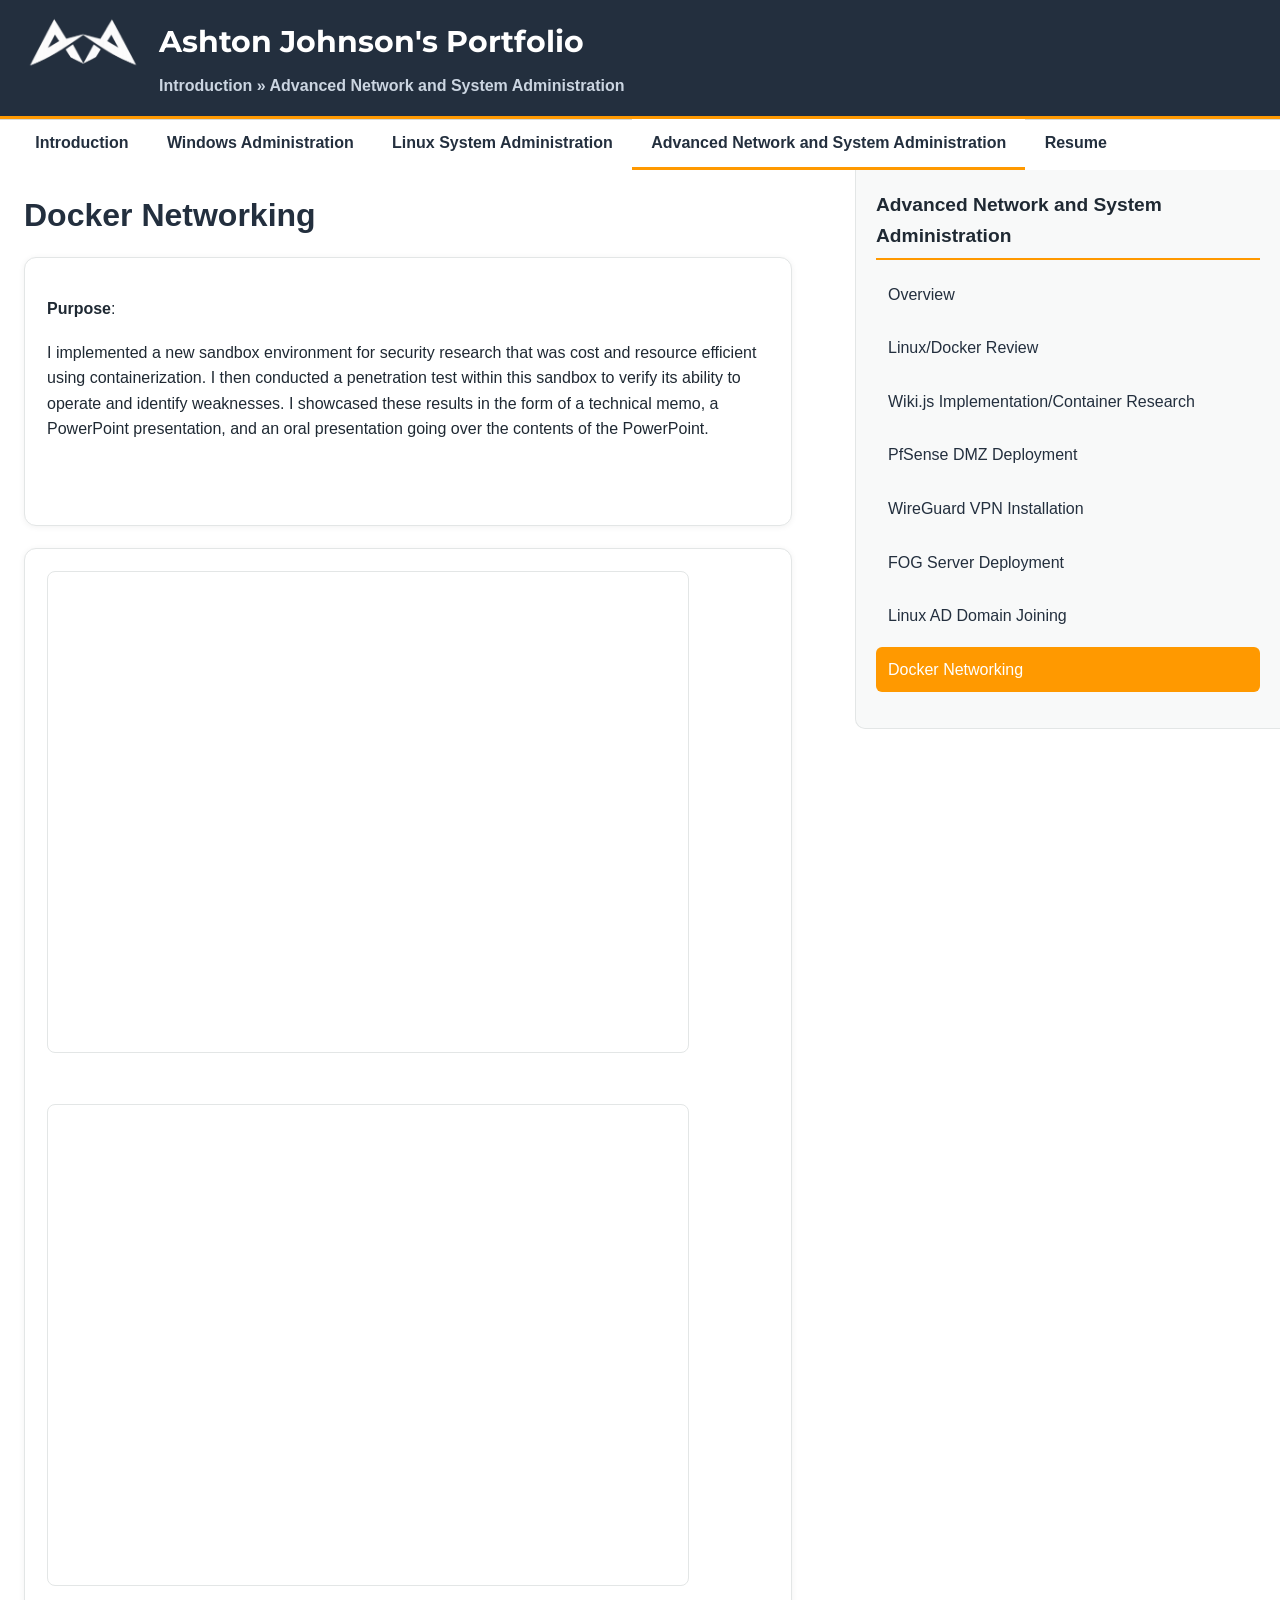
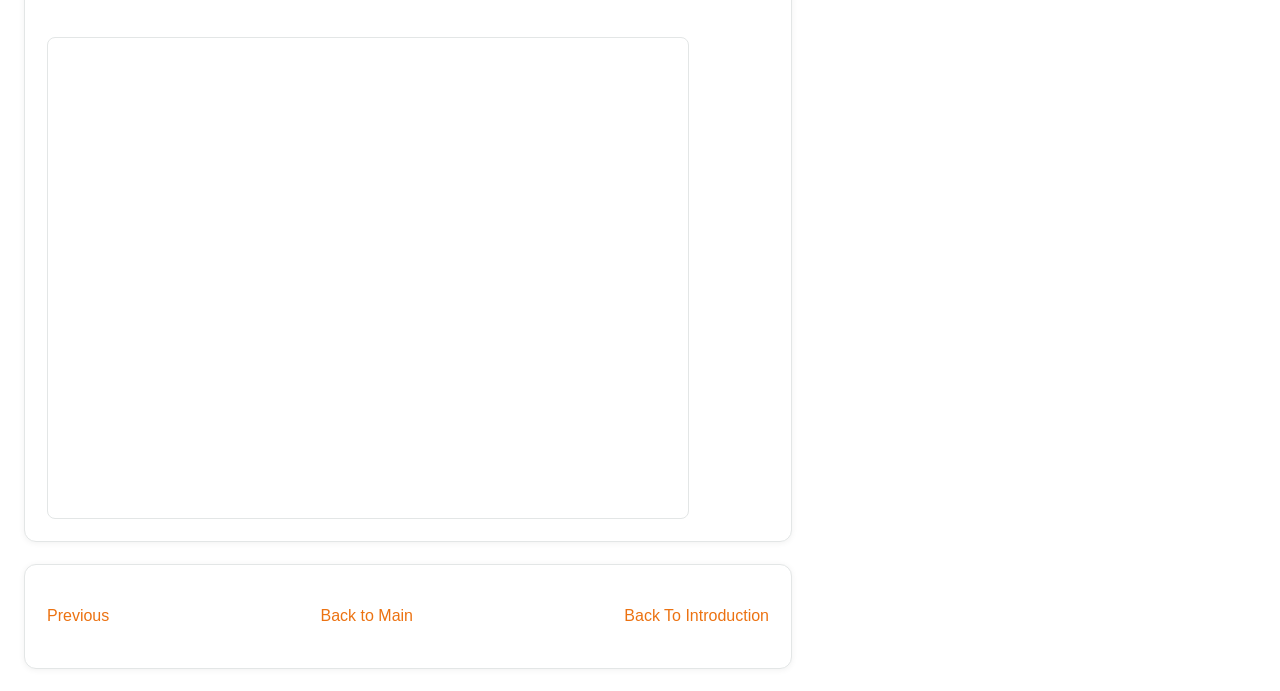
==== advanced-network-and-system-administration_docker-networking.html @ 6759fdbe "Add files via upload" ====
<!DOCTYPE html PUBLIC "-//W3C//DTD XHTML 1.0 Transitional//EN"
        "http://www.w3.org/TR/xhtml1/DTD/xhtml1-transitional.dtd">
<html xmlns="http://www.w3.org/1999/xhtml">
<head>
  <meta http-equiv="Content-Type" content="text/html;charset=utf-8" />
  <title>Introduction -- Ashton Johnson Portfolio</title>
  <link href="eportfolio.css" media="screen" rel="stylesheet" type="text/css" />
  <link href="https://fonts.googleapis.com/css2?family=Montserrat:wght@400;600;700&display=swap" rel="stylesheet">
</head>
<body>
<div id="container">
  <div id="header">
    <a href="index.html" title="Created by Ashton Johnson"><img class="logo" src="logo.PNG" alt="logo"/></a>
    <h1 style="font-family: 'Montserrat', sans-serif;">Ashton Johnson&#39;s Portfolio</h1>
    <h2><a href="index.html">Introduction</a> &#187; <a href="advanced-network-and-system-administration_introduction.html">Advanced Network and System Administration</a></h2>
    <div class="clear"></div>
  </div>
  <div class="clear"></div>
  <div id="nav-level2">
    <ul>
      <li class=""><a href="introduction_ashton-johnsons-portfolio.html">Introduction</a></li>
      <li class=""><a href="windows-administration_windows-administration-experience.html">Windows Administration</a></li>
      <li class=""><a href="linux-system-administration_linux-system-administration-experience.html">Linux System Administration</a></li>
      <li class="current"><a href="advanced-network-and-system-administration_introduction.html">Advanced Network and System Administration</a></li>
      <li class=""><a href="resume_ashton-johnsons-resume.html">Resume</a></li>
    </ul>
    <div class="clear"></div>
  </div>
  <div id="content">
    <a name="skip_navigation"></a>
    <h2>Docker Networking</h2>
    <div id="page_content">
        
<div class="section " id="page_section_0">
  <div class="section_content">
        <p><strong><span>Purpose</span></strong><span>:</span></p><p><span>I implemented a new sandbox environment for security research that was cost and resource efficient using containerization. I then conducted a penetration test within this sandbox to verify its ability to operate and identify weaknesses. I showcased these results in the form of a technical memo, a PowerPoint presentation, and an oral presentation going over the contents of the PowerPoint.</span></p><p>&nbsp;</p>
  </div>
</div>

        
<div class="section " id="page_section_1">
  <div class="section_content">
        <iframe src="https://drive.google.com/file/d/1D3HkFU4fW3EckhCeJobUQFJL_qGLh03K/preview" width="640" height="480" allow="autoplay"></iframe><br><br><br><iframe src="https://drive.google.com/file/d/15GFZc38HV2dPOMK_dTvoTQVM6oL67ANn/preview" width="640" height="480" allow="autoplay"></iframe><br><br><br><iframe src="https://drive.google.com/file/d/1cs5l_c2Qc_z8rp94EmbZyrHrqCYe8LTS/preview" width="640" height="480" allow="autoplay"></iframe>
  </div>
</div>

        
<div class="section " id="page_section_2">
  <div class="section_content">
        <p style="text-align: center;"><a style="float: left;" href="https://nku.instructure.com/eportfolios/6986/advanced-network-and-system-administration/linux-ad-domain-joining">Previous</a> <a href="https://nku.instructure.com/eportfolios/6986/introduction">Back to Main</a> <a style="float: right;" href="https://nku.instructure.com/eportfolios/6986/advanced-network-and-system-administration/introduction">Back To Introduction</a></p>
  </div>
</div>

    </div>
  </div>
  <div id="sidebar">
    <div class="section_header">
      Advanced Network and System Administration
    </div>
    <ul id="page_list">
        <li id="page_47881" class="page ">
          <a class="page_url" href="advanced-network-and-system-administration_introduction.html">
            <span class="name">Overview</span>
          </a>
        </li>
        <li id="page_47882" class="page ">
          <a class="page_url" href="advanced-network-and-system-administration_linux-slash-docker-review.html">
            <span class="name">Linux/Docker Review</span>
          </a>
        </li>
        <li id="page_47883" class="page ">
          <a class="page_url" href="advanced-network-and-system-administration_wiki-dot-js-implementation-slash-container-research.html">
            <span class="name">Wiki.js Implementation/Container Research</span>
          </a>
        </li>
        <li id="page_47884" class="page ">
          <a class="page_url" href="advanced-network-and-system-administration_pfsense-dmz-deployment.html">
            <span class="name">PfSense DMZ Deployment</span>
          </a>
        </li>
        <li id="page_47885" class="page ">
          <a class="page_url" href="advanced-network-and-system-administration_wireguard-vpn-installation.html">
            <span class="name">WireGuard VPN Installation</span>
          </a>
        </li>
        <li id="page_47886" class="page ">
          <a class="page_url" href="advanced-network-and-system-administration_fog-server-deployment.html">
            <span class="name">FOG Server Deployment</span>
          </a>
        </li>
        <li id="page_47887" class="page ">
          <a class="page_url" href="advanced-network-and-system-administration_linux-ad-domain-joining.html">
            <span class="name">Linux AD Domain Joining</span>
          </a>
        </li>
        <li id="page_47888" class="page current">
          <a class="page_url" href="advanced-network-and-system-administration_docker-networking.html">
            <span class="name">Docker Networking</span>
          </a>
        </li>
    </ul>
  </div>
</div>


</body>
</html>
---- eportfolio.css ----
/* AWS-style portfolio theme with corrected layout spacing */

html,
body {
  background: #ffffff;
  margin: 0;
  padding: 0;
  color: #1f2933;
  font: 16px/1.6 Arial, sans-serif;
}

a {
  color: #ec7211;
  text-decoration: none;
  transition: color 0.2s ease;
}

a:hover,
a:focus {
  color: #c45500;
  text-decoration: underline;
}

img {
  max-width: 100%;
  height: auto;
}

iframe {
  max-width: 100%;
  border: 1px solid #e3e6e6;
  border-radius: 8px;
}

#container {
  width: 100%;
  min-width: 900px;
}

/* HEADER */

#header {
  color: #ffffff;
  background-color: #232f3e;
  padding: 18px 24px;
  border-bottom: 3px solid #ff9900;
}

#header .logo {
  float: left;
  margin-right: 15px;
  height: 80px;
  margin-top: -15px;
}

#header .logo img {
  height: 80px;
  width: auto;
  display: block;
}

#header h1 {
  margin: 0;
  font-size: 1.9em;
  font-weight: 700;
}

#header h2 {
  margin: 6px 0 0 0;
  font-size: 1em;
  color: #cbd5e1;
  padding-left: 58px;
}

#header h2 a {
  color: #cbd5e1;
}
/* NAV */

#nav-level2 {
  background-color: #f2f3f3;
  border-bottom: 1px solid #d5dbdb;
  padding-left: 1em;
}

#nav-level2 ul {
  margin: 0;
  padding: 0;
}

#nav-level2 li {
  float: left;
  list-style-type: none;
  padding: 0.7em 1.2em;
}

#nav-level2 a {
  color: #232f3e;
  font-weight: 600;
}

#nav-level2 li.current {
  background: #ffffff;
  border-bottom: 3px solid #ff9900;
}

#nav-level2 li:hover {
  background: #eaecec;
}

/* MAIN CONTENT */

#content {
  clear: left;
  float: left;
  width: 60%;
  margin-left: 24px;
  padding-top: 20px;
}

/* HEADINGS */

#content h2 {
  font-size: 2em;
  color: #232f3e;
  margin-top: 0;
  margin-bottom: 0.5em;
}

#content h3 {
  font-size: 1.4em;
  color: #232f3e;
}

#content p {
  margin-bottom: 1.1em;
}

/* PROJECT SECTIONS */

#page_content .section {
  background: #ffffff;
  border: 1px solid #e3e6e6;
  border-radius: 12px;
  padding: 22px;
  margin-bottom: 22px;
  box-shadow: 0 1px 6px rgba(0,0,0,0.06);
}

/* SIDEBAR */

#sidebar {
  float: right;
  width: 30%;
  background: #f8f9f9;
  border: 1px solid #e3e6e6;
  border-top-width: 0;
  border-right-width: 0;
  padding: 20px;
  border-bottom-left-radius: 10px;
}

#sidebar .section_header {
  font-size: 1.2em;
  font-weight: bold;
  border-bottom: 2px solid #ff9900;
  padding-bottom: 6px;
  margin-bottom: 12px;
}

#sidebar #page_list {
  list-style: none;
  padding-left: 0;
  margin-top: 10px;
}

#sidebar #page_list .page {
  margin-bottom: 8px;
}

#sidebar #page_list .page a {
  display: block;
  padding: 10px 12px;
  border-radius: 6px;
  color: #232f3e;
}

#sidebar #page_list .page.current a {
  background: #ff9900;
  color: #ffffff;
}

#sidebar #page_list .page a:hover {
  background: #ffe0b2;
}
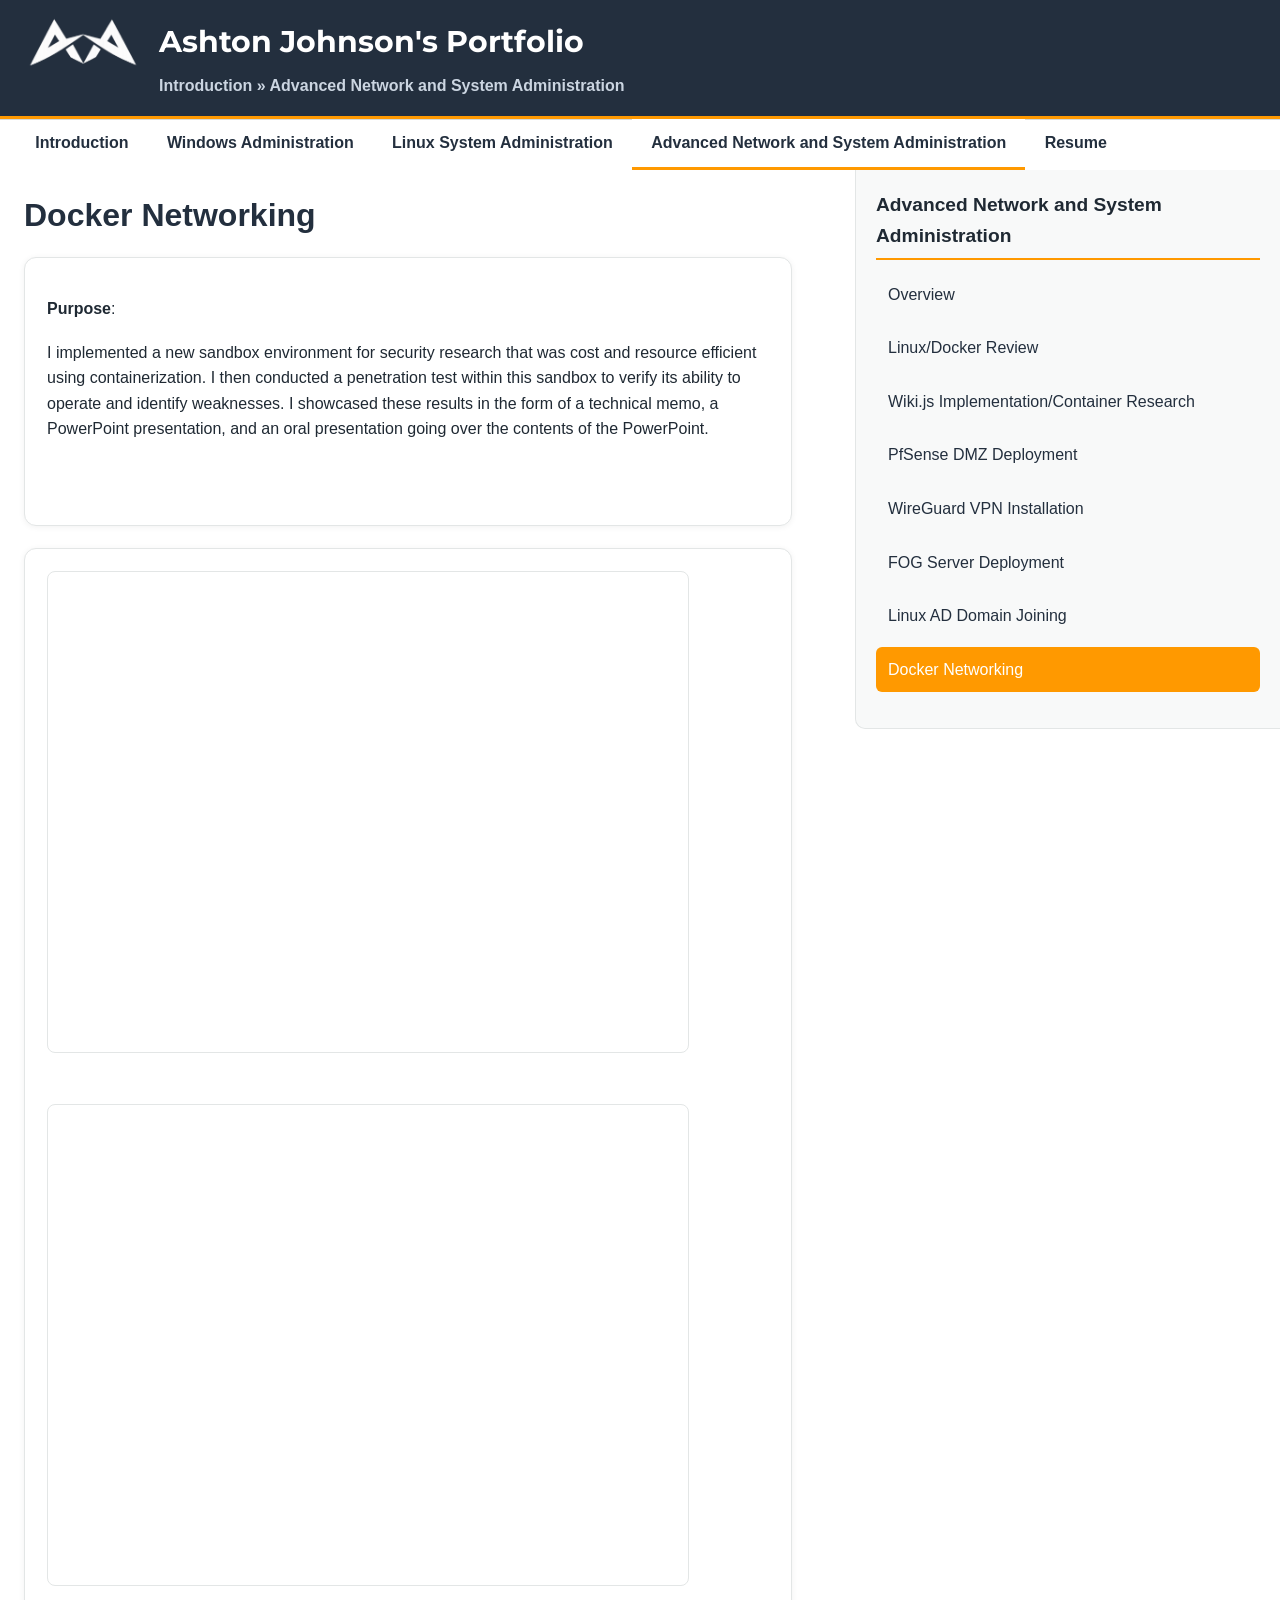
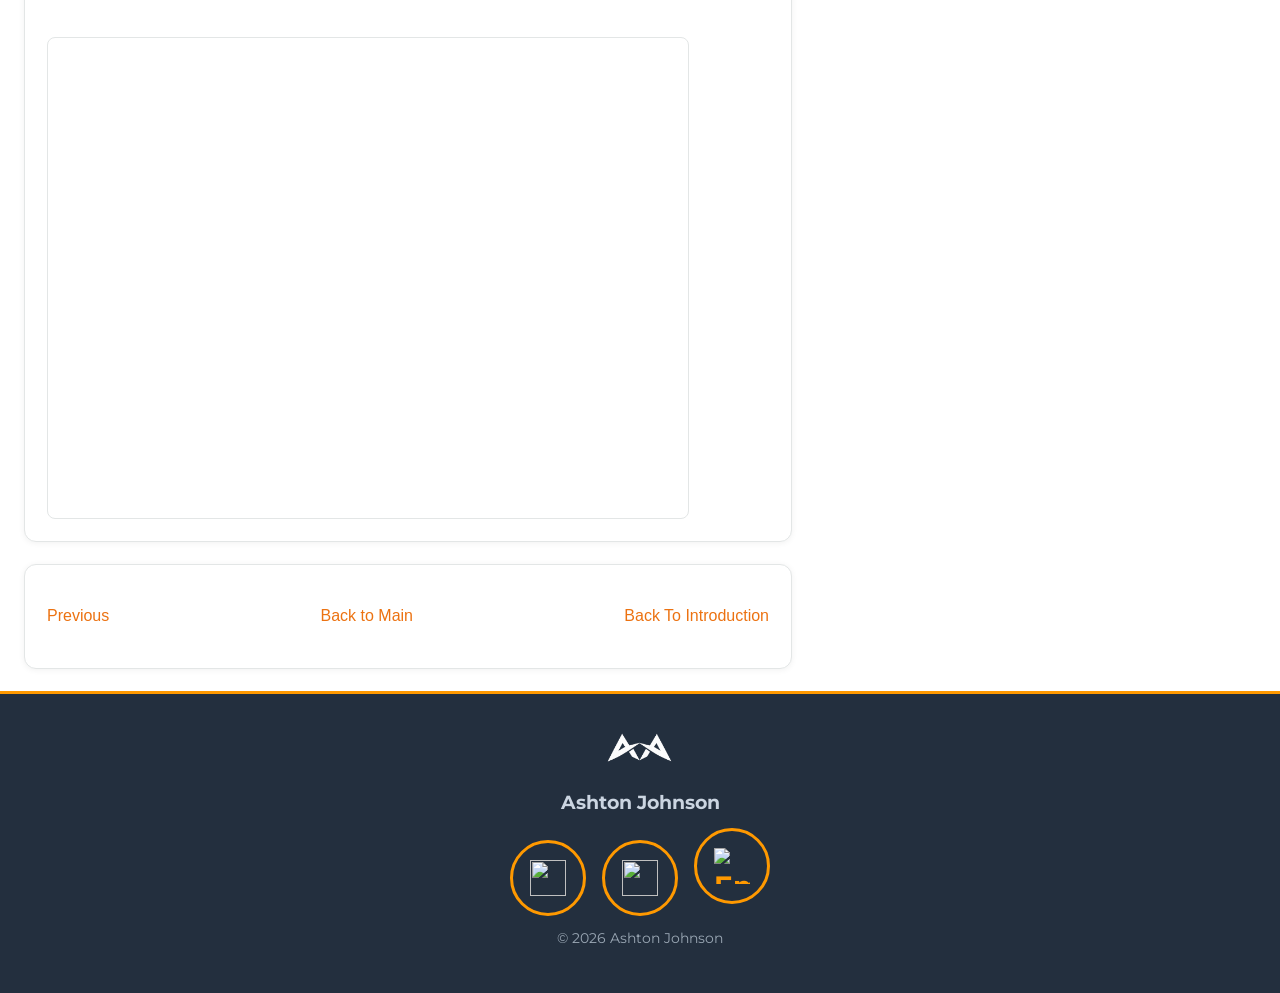
==== commit b9b98ce0: "Add files via upload" ====
--- a/advanced-network-and-system-administration_docker-networking.html
+++ b/advanced-network-and-system-administration_docker-networking.html
@@ -4,6 +4,7 @@
 <html xmlns="http://www.w3.org/1999/xhtml">
 <head>
   <meta http-equiv="Content-Type" content="text/html;charset=utf-8" />
+  <meta name="viewport" content="width=device-width, initial-scale=1.0">
   <title>Introduction -- Ashton Johnson Portfolio</title>
   <link href="eportfolio.css" media="screen" rel="stylesheet" type="text/css" />
   <link href="https://fonts.googleapis.com/css2?family=Montserrat:wght@400;600;700&display=swap" rel="stylesheet">
@@ -48,7 +49,7 @@
         
 <div class="section " id="page_section_2">
   <div class="section_content">
-        <p style="text-align: center;"><a style="float: left;" href="https://nku.instructure.com/eportfolios/6986/advanced-network-and-system-administration/linux-ad-domain-joining">Previous</a> <a href="https://nku.instructure.com/eportfolios/6986/introduction">Back to Main</a> <a style="float: right;" href="https://nku.instructure.com/eportfolios/6986/advanced-network-and-system-administration/introduction">Back To Introduction</a></p>
+        <p style="text-align: center;"><a style="float: left;" href="advanced-network-and-system-administration_linux-ad-domain-joining.html">Previous</a> <a href="index.html">Back to Main</a> <a style="float: right;" href="advanced-network-and-system-administration_introduction.html">Back To Introduction</a></p>
   </div>
 </div>
 
@@ -103,6 +104,29 @@
   </div>
 </div>
 
+<div id="footer">
+  <div class="footer-inner">
+
+    <a href="index.html" title="Created by Ashton Johnson">
+      <img class="footer-logo" src="logo.PNG" alt="logo"/>
+    </a>
+
+    <p class="footer-title">Ashton Johnson</p>
+
+    <p class="footer-links">
+      <a href="resume_ashton-johnsons-resume.html" class="contact-circle" title="Resume"> 
+        <img src="resume.png">
+      <a href="https://www.linkedin.com/in/ashton-a-johnson/" class="contact-circle" title="LinkedIn"> 
+        <img src="linked.png">
+      <a href="mailto:ashton.alisander@protonmail.com?subject=Portfolio%20Inquiry" class="contact-circle" title="Email">
+  <img src="email.png" alt="Email">
+</a>
+    </p>
+
+    <p class="footer-copy">© 2026 Ashton Johnson</p>
+
+  </div>
+</div>
 
 </body>
 </html>
--- a/eportfolio.css
+++ b/eportfolio.css
@@ -192,4 +192,216 @@
 
 #sidebar #page_list .page a:hover {
   background: #ffe0b2;
+}
+/* MOBILE / TABLET RESPONSIVE STYLES */
+@media (max-width: 900px) {
+
+  #container {
+    min-width: 0;
+    width: 100%;
+  }
+
+  #header {
+    padding: 16px;
+    text-align: center;
+  }
+
+  #header .logo {
+    float: none;
+    display: block;
+    height: auto;
+    margin: 0 auto 12px auto;
+  }
+
+  #header .logo img {
+    height: 64px;
+    width: auto;
+    margin: 0 auto;
+  }
+
+  #header h1 {
+    font-size: 1.5em;
+    line-height: 1.25;
+    text-align: center !important;
+  }
+
+  #header h2 {
+    padding-left: 0;
+    text-align: center;
+  }
+
+  #nav-level2 {
+    padding-left: 0;
+  }
+
+  #nav-level2 ul {
+    display: block;
+  }
+
+  #nav-level2 li {
+    float: none;
+    display: block;
+    text-align: center;
+    padding: 0.9em 1em;
+    border-bottom: 1px solid #d5dbdb;
+  }
+
+  #content {
+    float: none;
+    clear: both;
+    width: auto;
+    margin: 20px 16px;
+    padding-top: 0;
+  }
+
+  #sidebar {
+    float: none;
+    width: auto;
+    margin: 0 16px 24px 16px;
+    border-radius: 10px;
+    border-top-width: 1px;
+    border-right-width: 1px;
+    box-sizing: border-box;
+  }
+
+  #page_content .section {
+    padding: 18px;
+  }
+
+  iframe,
+  img {
+    max-width: 100%;
+    height: auto;
+  }
+}
+
+@media (max-width: 600px) {
+
+  html,
+  body {
+    font-size: 15px;
+  }
+
+  #header .logo img {
+    height: 54px;
+  }
+
+  #header h1 {
+    font-size: 1.25em;
+  }
+
+  #content h2 {
+    font-size: 1.5em;
+  }
+
+  #page_content .section {
+    padding: 14px;
+  }
+}
+/* FOOTER */
+
+#footer {
+  clear: both;
+  background-color: #232f3e;
+  border-top: 3px solid #ff9900;
+  margin-top: 40px;
+  padding: 30px 20px;
+  text-align: center;
+}
+
+.footer-inner {
+  max-width: 900px;
+  margin: auto;
+  font-family: 'Montserrat', sans-serif;
+  color: #cbd5e1;
+}
+
+.footer-logo {
+  height: 48px;
+  margin-bottom: 10px;
+}
+
+.footer-title {
+  font-weight: 700;
+  font-size: 1.2em;
+  margin: 5px 0 10px 0;
+}
+
+.footer-links {
+  margin: 10px 0;
+}
+
+.footer-links a {
+  color: #ff9900;
+  text-decoration: none;
+  margin: 0 8px;
+}
+
+.footer-links a:hover {
+  text-decoration: underline;
+}
+
+.footer-copy {
+  font-size: 0.85em;
+  margin-top: 12px;
+  color: #9aa7b4;
+}
+
+
+#testing
+
+/* CONTACT ICONS */
+
+.contact-icons {
+  margin-top: 25px;
+  text-align: center;
+}
+
+.contact-circle {
+  display: inline-flex;
+  align-items: center;
+  justify-content: center;
+  width: 70px;
+  height: 70px;
+  margin: 10px;
+  border-radius: 50%;
+  background-color: #232f3e;
+  color: #ffffff;
+  font-size: 28px;
+  text-decoration: none;
+  border: 3px solid #ff9900;
+  font-family: 'Montserrat', sans-serif;
+  font-weight: 700;
+  transition: all 0.25s ease;
+}
+
+.contact-circle:hover {
+  background-color: #ff9900;
+  color: #232f3e;
+  transform: scale(1.08);
+}
+
+
+.contact-circle {
+  display: inline-flex;
+  align-items: center;
+  justify-content: center;
+  margin: 0 12px;
+}
+
+.contact-circle img {
+  width: 36px;
+  height: 36px;
+  object-fit: contain;
+}
+
+
+@media (max-width: 900px) {
+  .section_content iframe {
+    width: 100% !important;
+    max-width: 100%;
+    height: 500px !important;
+    display: block;
+    margin: 0 auto 20px auto;
+  }
 }
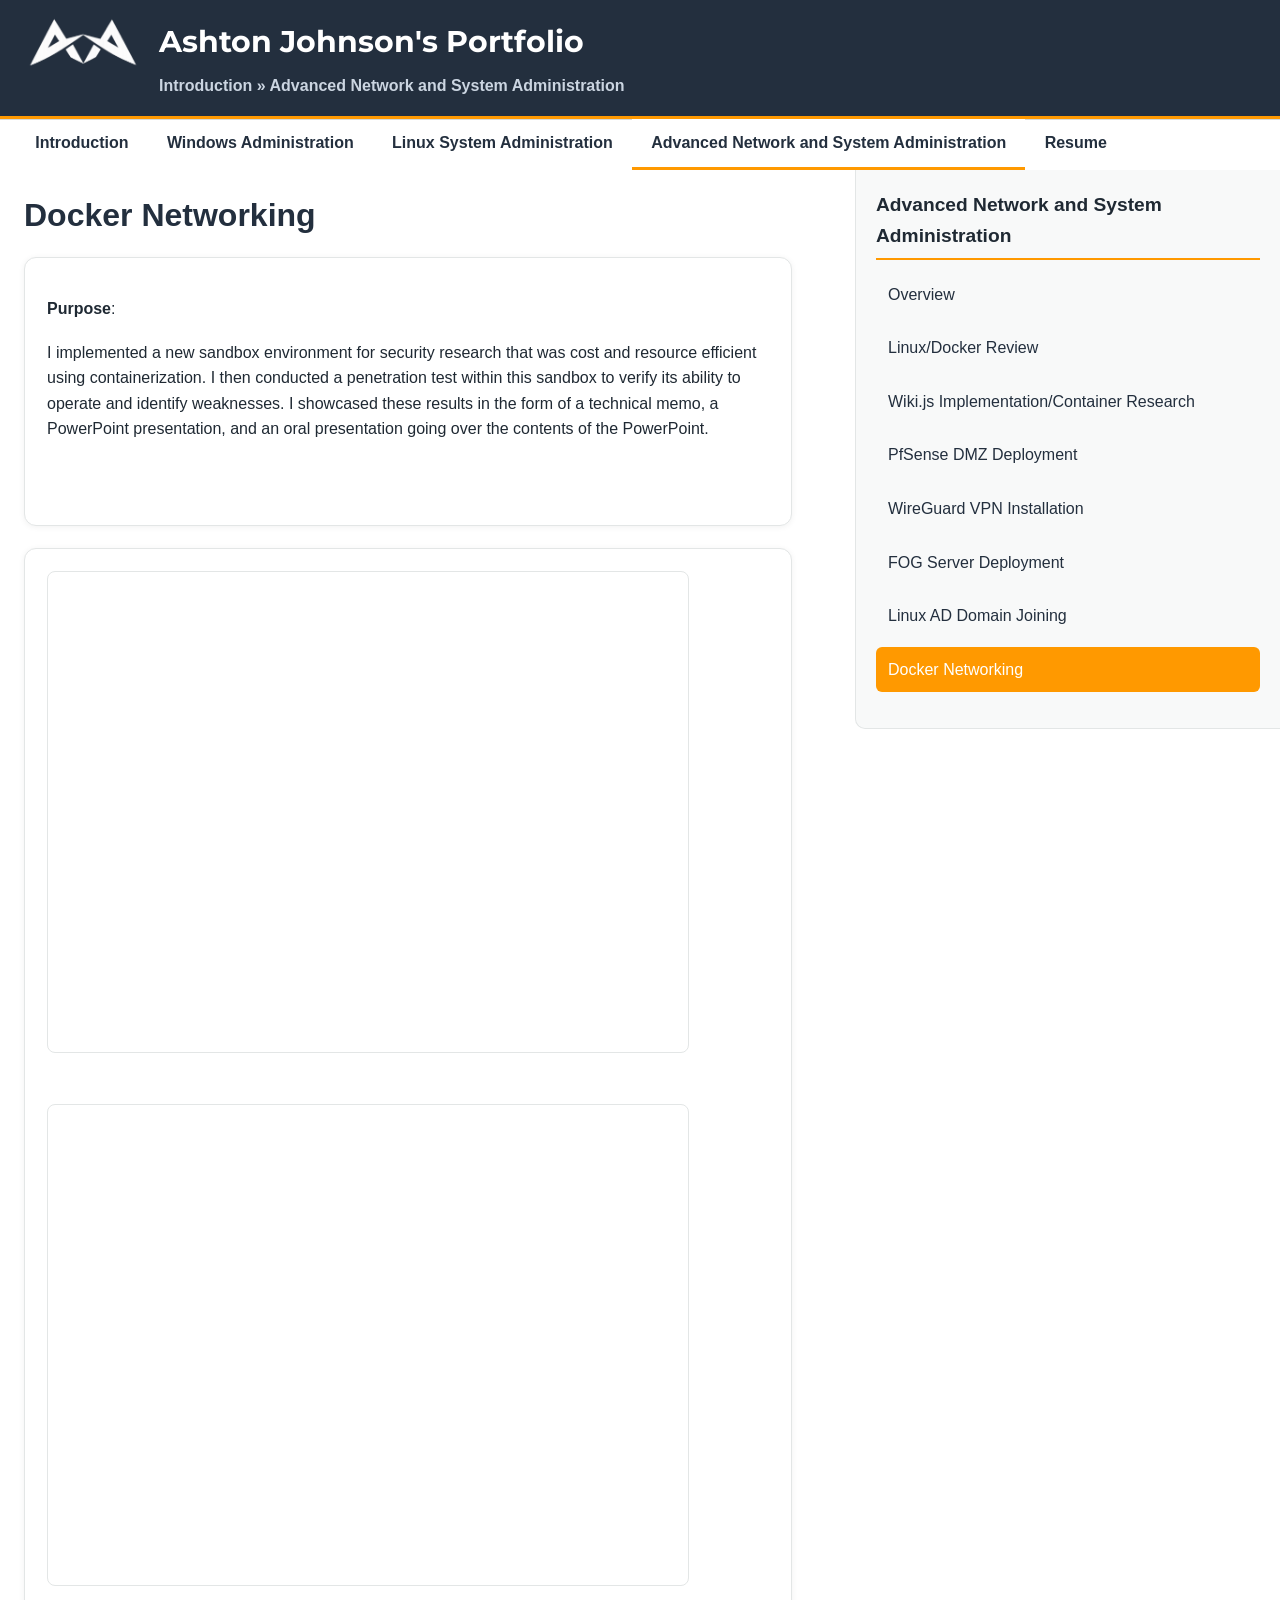
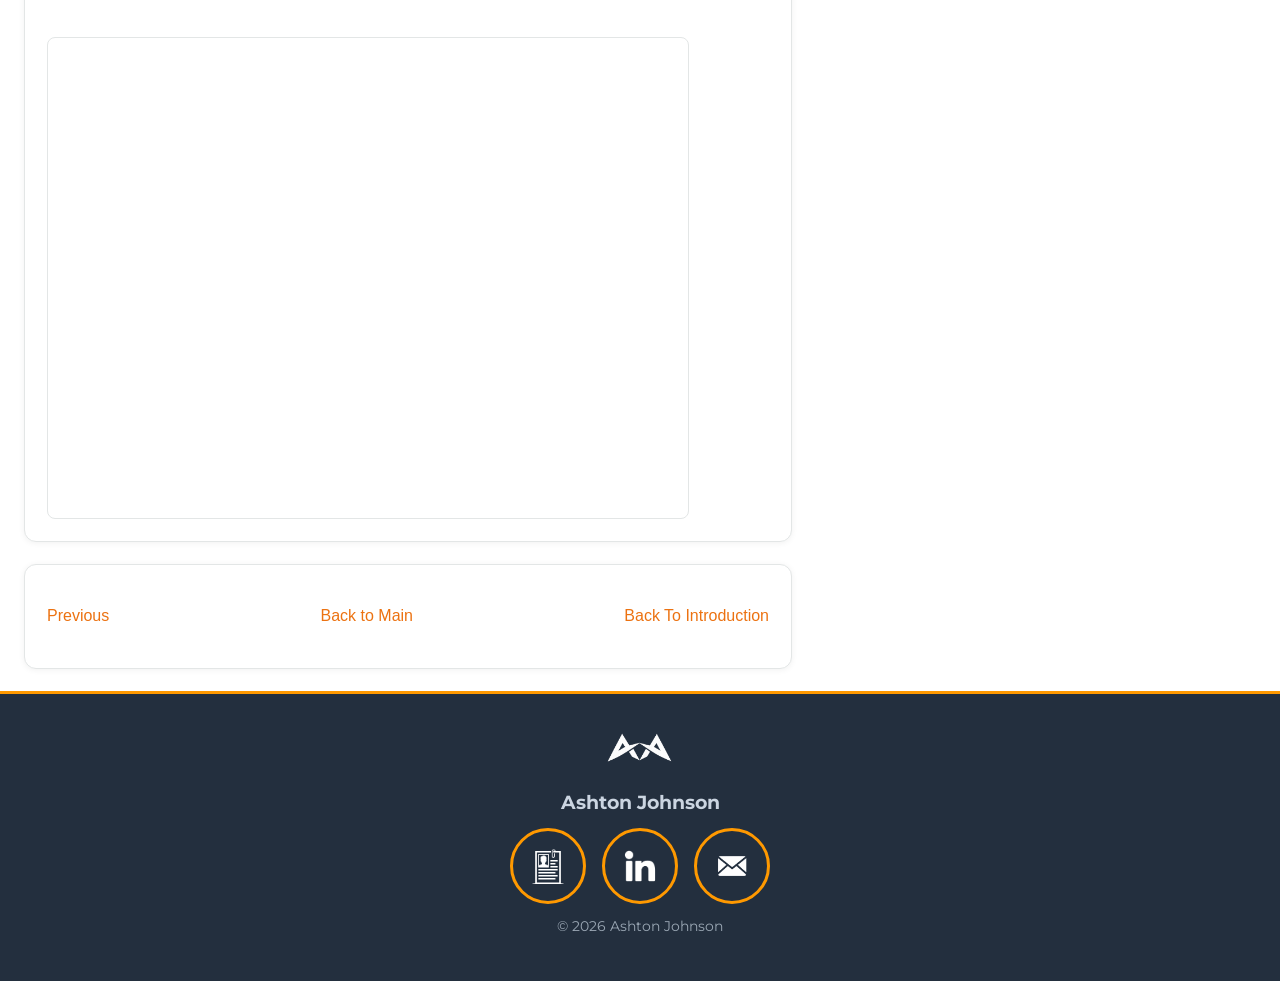
==== commit 2e10556a: "Add files via upload" ====
--- a/advanced-network-and-system-administration_docker-networking.html
+++ b/advanced-network-and-system-administration_docker-networking.html
@@ -115,11 +115,11 @@
 
     <p class="footer-links">
       <a href="resume_ashton-johnsons-resume.html" class="contact-circle" title="Resume"> 
-        <img src="resume.png">
+        <img src="resume.PNG">
       <a href="https://www.linkedin.com/in/ashton-a-johnson/" class="contact-circle" title="LinkedIn"> 
-        <img src="linked.png">
+        <img src="linked.PNG">
       <a href="mailto:ashton.alisander@protonmail.com?subject=Portfolio%20Inquiry" class="contact-circle" title="Email">
-  <img src="email.png" alt="Email">
+  <img src="email.PNG" alt="Email">
 </a>
     </p>
 
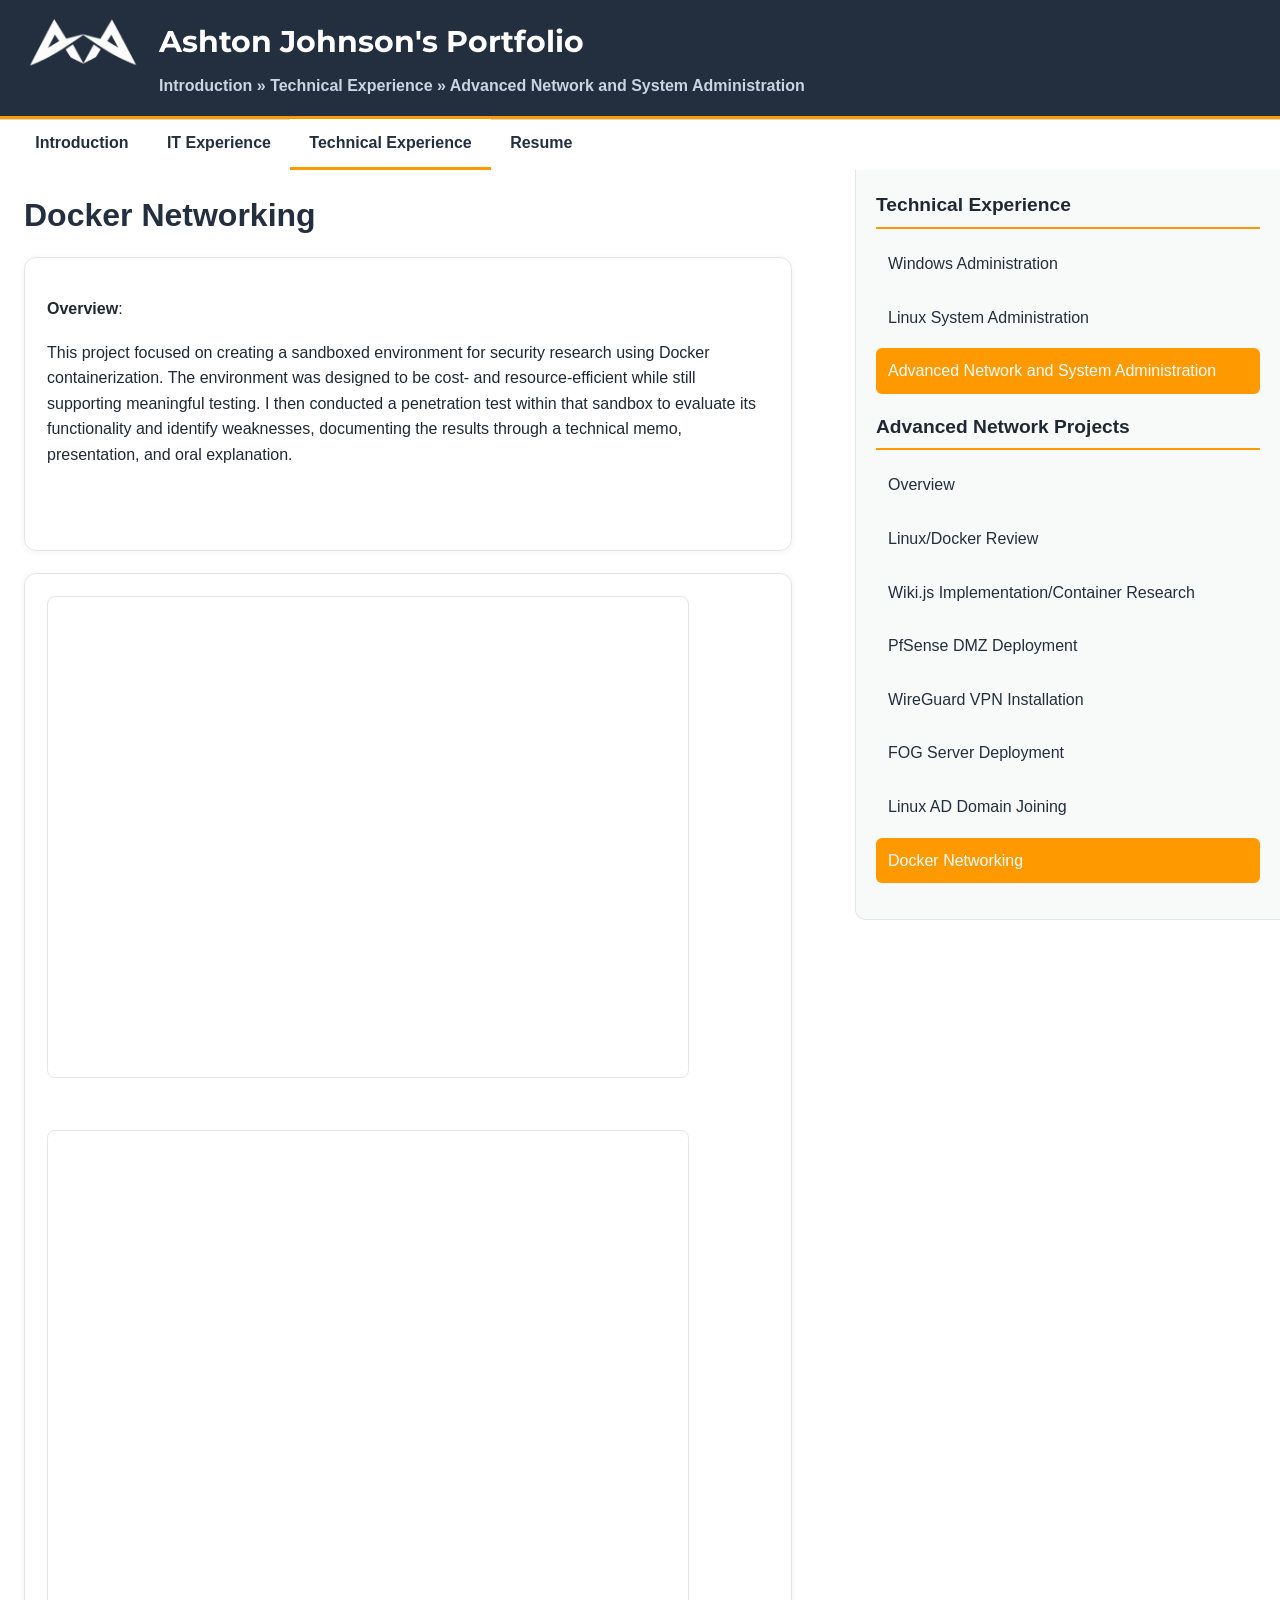
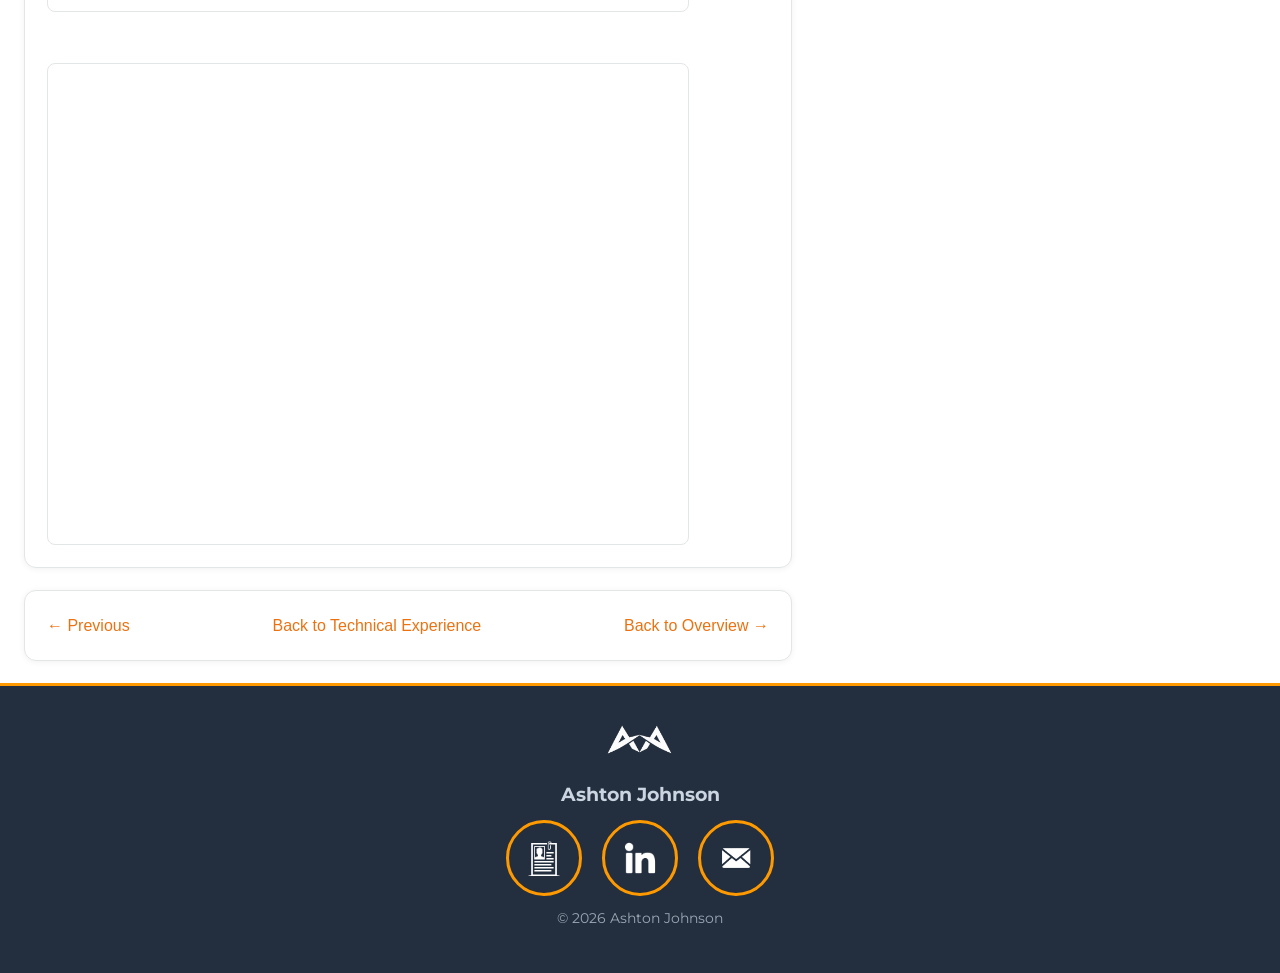
==== commit 1af41701: "Add files via upload" ====
--- a/advanced-network-and-system-administration_docker-networking.html
+++ b/advanced-network-and-system-administration_docker-networking.html
@@ -1,11 +1,10 @@
-
 <!DOCTYPE html PUBLIC "-//W3C//DTD XHTML 1.0 Transitional//EN"
         "http://www.w3.org/TR/xhtml1/DTD/xhtml1-transitional.dtd">
 <html xmlns="http://www.w3.org/1999/xhtml">
 <head>
   <meta http-equiv="Content-Type" content="text/html;charset=utf-8" />
   <meta name="viewport" content="width=device-width, initial-scale=1.0">
-  <title>Introduction -- Ashton Johnson Portfolio</title>
+  <title>Docker Networking -- Ashton Johnson Portfolio</title>
   <link href="eportfolio.css" media="screen" rel="stylesheet" type="text/css" />
   <link href="https://fonts.googleapis.com/css2?family=Montserrat:wght@400;600;700&display=swap" rel="stylesheet">
 </head>
@@ -14,16 +13,15 @@
   <div id="header">
     <a href="index.html" title="Created by Ashton Johnson"><img class="logo" src="logo.PNG" alt="logo"/></a>
     <h1 style="font-family: 'Montserrat', sans-serif;">Ashton Johnson&#39;s Portfolio</h1>
-    <h2><a href="index.html">Introduction</a> &#187; <a href="advanced-network-and-system-administration_introduction.html">Advanced Network and System Administration</a></h2>
+    <h2><a href="index.html">Introduction</a> &#187; <a href="TechnicalExperience.html">Technical Experience</a> &#187; <a href="advanced-network-and-system-administration_introduction.html">Advanced Network and System Administration</a></h2>
     <div class="clear"></div>
   </div>
   <div class="clear"></div>
   <div id="nav-level2">
     <ul>
-      <li class=""><a href="introduction_ashton-johnsons-portfolio.html">Introduction</a></li>
-      <li class=""><a href="windows-administration_windows-administration-experience.html">Windows Administration</a></li>
-      <li class=""><a href="linux-system-administration_linux-system-administration-experience.html">Linux System Administration</a></li>
-      <li class="current"><a href="advanced-network-and-system-administration_introduction.html">Advanced Network and System Administration</a></li>
+      <li class=""><a href="index.html">Introduction</a></li>
+      <li class=""><a href="it-experience.html">IT Experience</a></li>
+      <li class="current"><a href="TechnicalExperience.html">Technical Experience</a></li>
       <li class=""><a href="resume_ashton-johnsons-resume.html">Resume</a></li>
     </ul>
     <div class="clear"></div>
@@ -35,21 +33,27 @@
         
 <div class="section " id="page_section_0">
   <div class="section_content">
-        <p><strong><span>Purpose</span></strong><span>:</span></p><p><span>I implemented a new sandbox environment for security research that was cost and resource efficient using containerization. I then conducted a penetration test within this sandbox to verify its ability to operate and identify weaknesses. I showcased these results in the form of a technical memo, a PowerPoint presentation, and an oral presentation going over the contents of the PowerPoint.</span></p><p>&nbsp;</p>
+        <p><strong><span>Overview</span></strong><span>:</span></p>
+        <p><span>This project focused on creating a sandboxed environment for security research using Docker containerization. The environment was designed to be cost- and resource-efficient while still supporting meaningful testing. I then conducted a penetration test within that sandbox to evaluate its functionality and identify weaknesses, documenting the results through a technical memo, presentation, and oral explanation.</span></p>
+        <p>&nbsp;</p>
   </div>
 </div>
 
-        
 <div class="section " id="page_section_1">
   <div class="section_content">
-        <iframe src="https://drive.google.com/file/d/1D3HkFU4fW3EckhCeJobUQFJL_qGLh03K/preview" width="640" height="480" allow="autoplay"></iframe><br><br><br><iframe src="https://drive.google.com/file/d/15GFZc38HV2dPOMK_dTvoTQVM6oL67ANn/preview" width="640" height="480" allow="autoplay"></iframe><br><br><br><iframe src="https://drive.google.com/file/d/1cs5l_c2Qc_z8rp94EmbZyrHrqCYe8LTS/preview" width="640" height="480" allow="autoplay"></iframe>
+        <iframe src="https://drive.google.com/file/d/1D3HkFU4fW3EckhCeJobUQFJL_qGLh03K/preview" width="640" height="480" allow="autoplay"></iframe><br><br><br>
+        <iframe src="https://drive.google.com/file/d/15GFZc38HV2dPOMK_dTvoTQVM6oL67ANn/preview" width="640" height="480" allow="autoplay"></iframe><br><br><br>
+        <iframe src="https://drive.google.com/file/d/1cs5l_c2Qc_z8rp94EmbZyrHrqCYe8LTS/preview" width="640" height="480" allow="autoplay"></iframe>
   </div>
 </div>
 
-        
 <div class="section " id="page_section_2">
   <div class="section_content">
-        <p style="text-align: center;"><a style="float: left;" href="advanced-network-and-system-administration_linux-ad-domain-joining.html">Previous</a> <a href="index.html">Back to Main</a> <a style="float: right;" href="advanced-network-and-system-administration_introduction.html">Back To Introduction</a></p>
+        <div style="display: flex; justify-content: space-between; align-items: center;">
+          <a href="advanced-network-and-system-administration_linux-ad-domain-joining.html">← Previous</a>
+          <a href="TechnicalExperience.html">Back to Technical Experience</a>
+          <a href="advanced-network-and-system-administration_introduction.html">Back to Overview →</a>
+        </div>
   </div>
 </div>
 
@@ -57,45 +61,66 @@
   </div>
   <div id="sidebar">
     <div class="section_header">
-      Advanced Network and System Administration
+      Technical Experience
     </div>
     <ul id="page_list">
-        <li id="page_47881" class="page ">
+        <li class="page">
+          <a class="page_url" href="windows-administration_windows-administration-experience.html">
+            <span class="name">Windows Administration</span>
+          </a>
+        </li>
+        <li class="page">
+          <a class="page_url" href="linux-system-administration_linux-system-administration-experience.html">
+            <span class="name">Linux System Administration</span>
+          </a>
+        </li>
+        <li class="page current">
+          <a class="page_url" href="advanced-network-and-system-administration_introduction.html">
+            <span class="name">Advanced Network and System Administration</span>
+          </a>
+        </li>
+    </ul>
+
+    <div class="section_header" style="margin-top: 18px;">
+      Advanced Network Projects
+    </div>
+    <ul id="page_list">
+        <li class="page">
           <a class="page_url" href="advanced-network-and-system-administration_introduction.html">
             <span class="name">Overview</span>
           </a>
         </li>
-        <li id="page_47882" class="page ">
+        <li class="page">
           <a class="page_url" href="advanced-network-and-system-administration_linux-slash-docker-review.html">
             <span class="name">Linux/Docker Review</span>
           </a>
         </li>
-        <li id="page_47883" class="page ">
+        <li class="page">
           <a class="page_url" href="advanced-network-and-system-administration_wiki-dot-js-implementation-slash-container-research.html">
             <span class="name">Wiki.js Implementation/Container Research</span>
           </a>
         </li>
-        <li id="page_47884" class="page ">
+        <li class="page">
           <a class="page_url" href="advanced-network-and-system-administration_pfsense-dmz-deployment.html">
             <span class="name">PfSense DMZ Deployment</span>
           </a>
         </li>
-        <li id="page_47885" class="page ">
+        <li class="page">
           <a class="page_url" href="advanced-network-and-system-administration_wireguard-vpn-installation.html">
             <span class="name">WireGuard VPN Installation</span>
           </a>
         </li>
-        <li id="page_47886" class="page ">
+        <li class="page">
           <a class="page_url" href="advanced-network-and-system-administration_fog-server-deployment.html">
             <span class="name">FOG Server Deployment</span>
           </a>
         </li>
-        <li id="page_47887" class="page ">
+        <li class="page">
           <a class="page_url" href="advanced-network-and-system-administration_linux-ad-domain-joining.html">
             <span class="name">Linux AD Domain Joining</span>
           </a>
         </li>
-        <li id="page_47888" class="page current">
+        <li class="page current">
           <a class="page_url" href="advanced-network-and-system-administration_docker-networking.html">
             <span class="name">Docker Networking</span>
           </a>
@@ -114,13 +139,15 @@
     <p class="footer-title">Ashton Johnson</p>
 
     <p class="footer-links">
-      <a href="resume_ashton-johnsons-resume.html" class="contact-circle" title="Resume"> 
-        <img src="resume.PNG">
-      <a href="https://www.linkedin.com/in/ashton-a-johnson/" class="contact-circle" title="LinkedIn"> 
-        <img src="linked.PNG">
+      <a href="resume_ashton-johnsons-resume.html" class="contact-circle" title="Resume">
+        <img src="resume.PNG" alt="Resume" />
+      </a>
+      <a href="https://www.linkedin.com/in/ashton-a-johnson/" class="contact-circle" title="LinkedIn">
+        <img src="linked.PNG" alt="LinkedIn" />
+      </a>
       <a href="mailto:ashton.alisander@protonmail.com?subject=Portfolio%20Inquiry" class="contact-circle" title="Email">
-  <img src="email.PNG" alt="Email">
-</a>
+        <img src="email.PNG" alt="Email" />
+      </a>
     </p>
 
     <p class="footer-copy">© 2026 Ashton Johnson</p>
@@ -129,4 +156,4 @@
 </div>
 
 </body>
-</html>
+</html>
